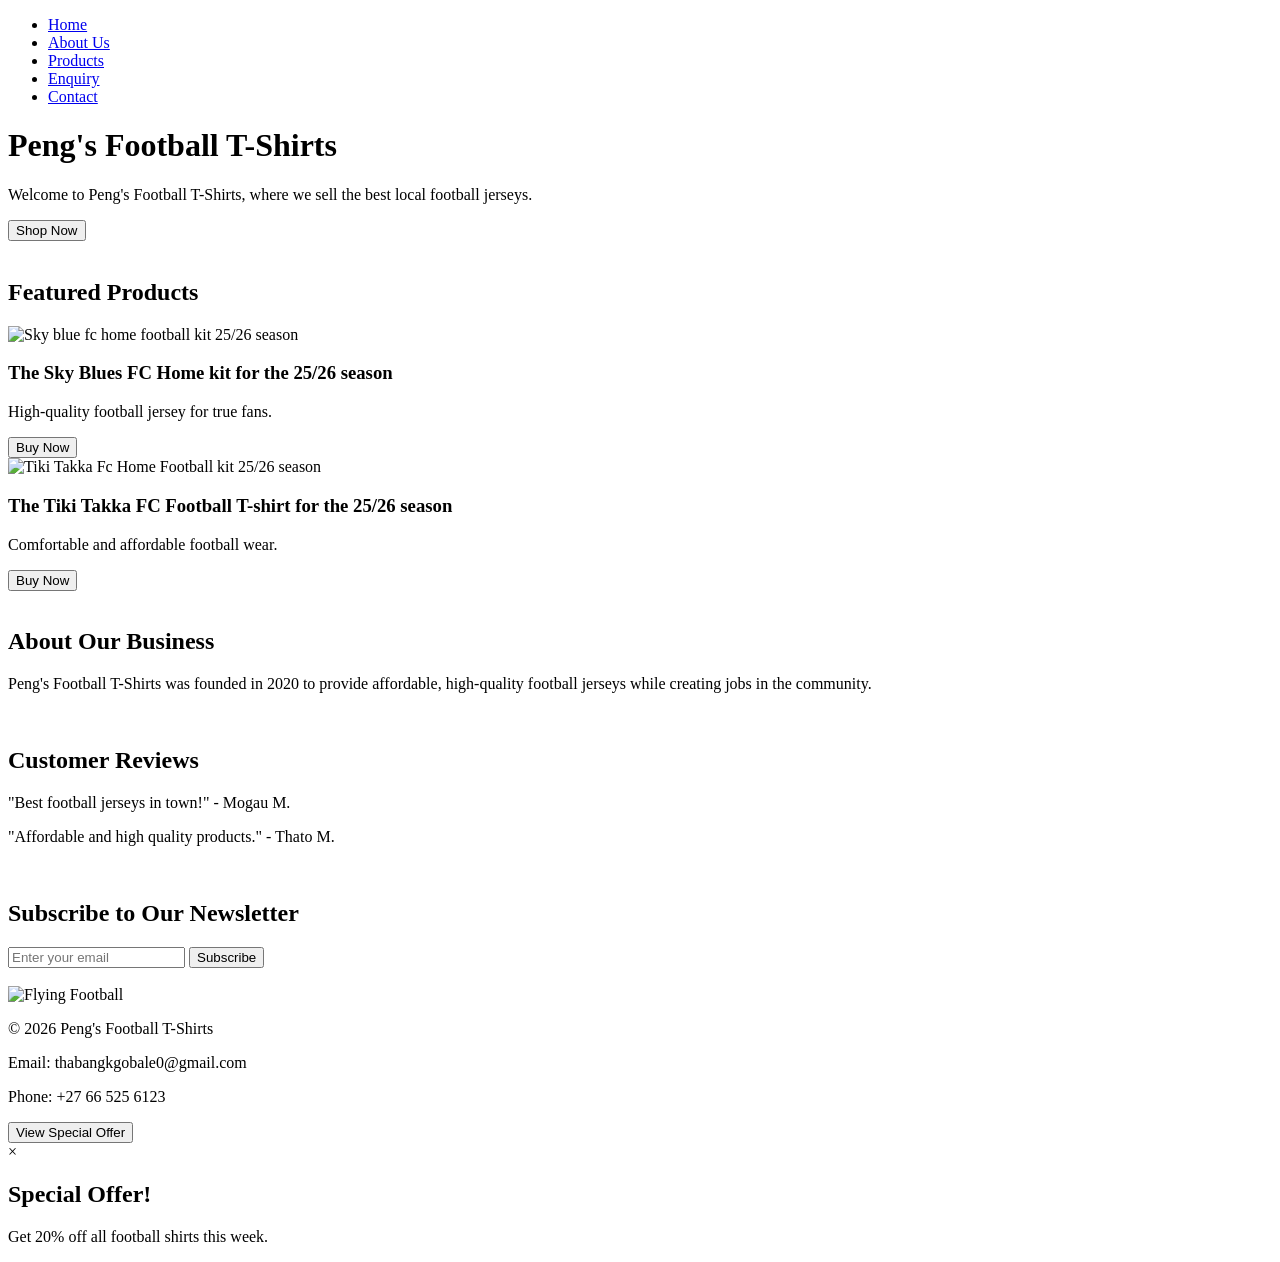
==== docs/Index.html @ f7e23279 "index.html: moved all html files to docs" ====
<!DOCTYPE html>
<html lang="en">

<head>

    <meta charset="UTF-8">

    <!-- SEO: Mobile friendly -->
    <meta name="viewport" content="width=device-width, initial-scale=1.0">

    <!-- SEO: Page description -->
    <meta name="description" content="Buy affordable, high-quality custom football T-shirts in South Africa. Peng Football T-Shirts offers stylish kits, fast delivery, and great prices.">

    <!-- SEO: Unique title -->
    <title>Peng Football T-Shirts | Affordable Custom Football Kits South Africa</title>

    <!-- CSS -->
    <link rel="stylesheet" href="css/style.css">

    <!-- JS -->
    <script src="js/index.js" defer></script>

</head>
<body>

    <!-- Navigation menu -->
    <nav>

        <ul>

            <li><a href="index.html">Home</a></li>

            <li><a href="about.html">About Us</a></li>

            <li><a href="products.html">Products</a></li>

            <li><a href="enquiry.html">Enquiry</a></li>

            <li><a href="contact.html">Contact</a></li>

        </ul>

    </nav>

    <!-- Hero section -->
    <div class="hero">

        <!-- Main website heading -->
        <h1>Peng's Football T-Shirts</h1>

        <!-- Business slogan -->
        <p>
            Welcome to Peng's Football T-Shirts,
            where we sell the best local football jerseys.
        </p>

        <!-- Shop button -->
        <button>Shop Now</button>

    </div>

    <br>

    <!-- Featured products section -->
    <section>

        <h2>Featured Products</h2>

        <!-- Product card 1 -->
        <div class="product-card">

            <img src="images/assets/Football kit 3.png"
                 width="200"
                 alt="Sky blue fc home football kit 25/26 season">

            <h3>The Sky Blues FC Home kit for the 25/26 season</h3>

            <p>High-quality football jersey for true fans.</p>

            <button>Buy Now</button>

        </div>

        <!-- Product card 2 -->
        <div class="product-card">

            <img src="images/assets/footbal shirt 1.png"
                 width="200"
                 alt="Tiki Takka Fc Home Football kit 25/26 season">

            <h3>The Tiki Takka FC Football T-shirt for the 25/26 season</h3>

            <p>Comfortable and affordable football wear.</p>

            <button>Buy Now</button>

        </div>

    </section>

    <br>

    <!-- About section -->
    <section>

        <h2>About Our Business</h2>

        <p>
            Peng's Football T-Shirts was founded in 2020
            to provide affordable, high-quality football
            jerseys while creating jobs in the community.
        </p>

    </section>

    <br>

    <!-- Customer reviews -->
    <section>

        <h2>Customer Reviews</h2>

        <p>
            "Best football jerseys in town!"
            - Mogau M.
        </p>

        <p>
            "Affordable and high quality products."
            - Thato M.
        </p>

    </section>

    <br>

    <!-- Newsletter section -->
    <section>

        <h2>Subscribe to Our Newsletter</h2>

        <input type="email"
               placeholder="Enter your email">

        <button>Subscribe</button>

    </section>

    <br>

    <!-- Decorative football image -->
    <img src="images/assets/vecteezy_soccer-ball-png-with-ai-generated_26772408.png"
     class="ball"
     alt="Flying Football">
    <!-- Footer -->
    <footer>

        <p>&copy; 2026 Peng's Football T-Shirts</p>

        <p>Email: thabangkgobale0@gmail.com</p>

        <p>Phone: +27 66 525 6123</p>

    </footer>
    <button id="openModal">View Special Offer</button>

<div id="myModal" class="modal">

    <div class="modal-content">

        <span class="close">&times;</span>

        <h2>Special Offer!</h2>

        <p>Get 20% off all football shirts this week.</p>

    </div>

</div>
  <script src="js/main.js"></script>
</body>
</html>
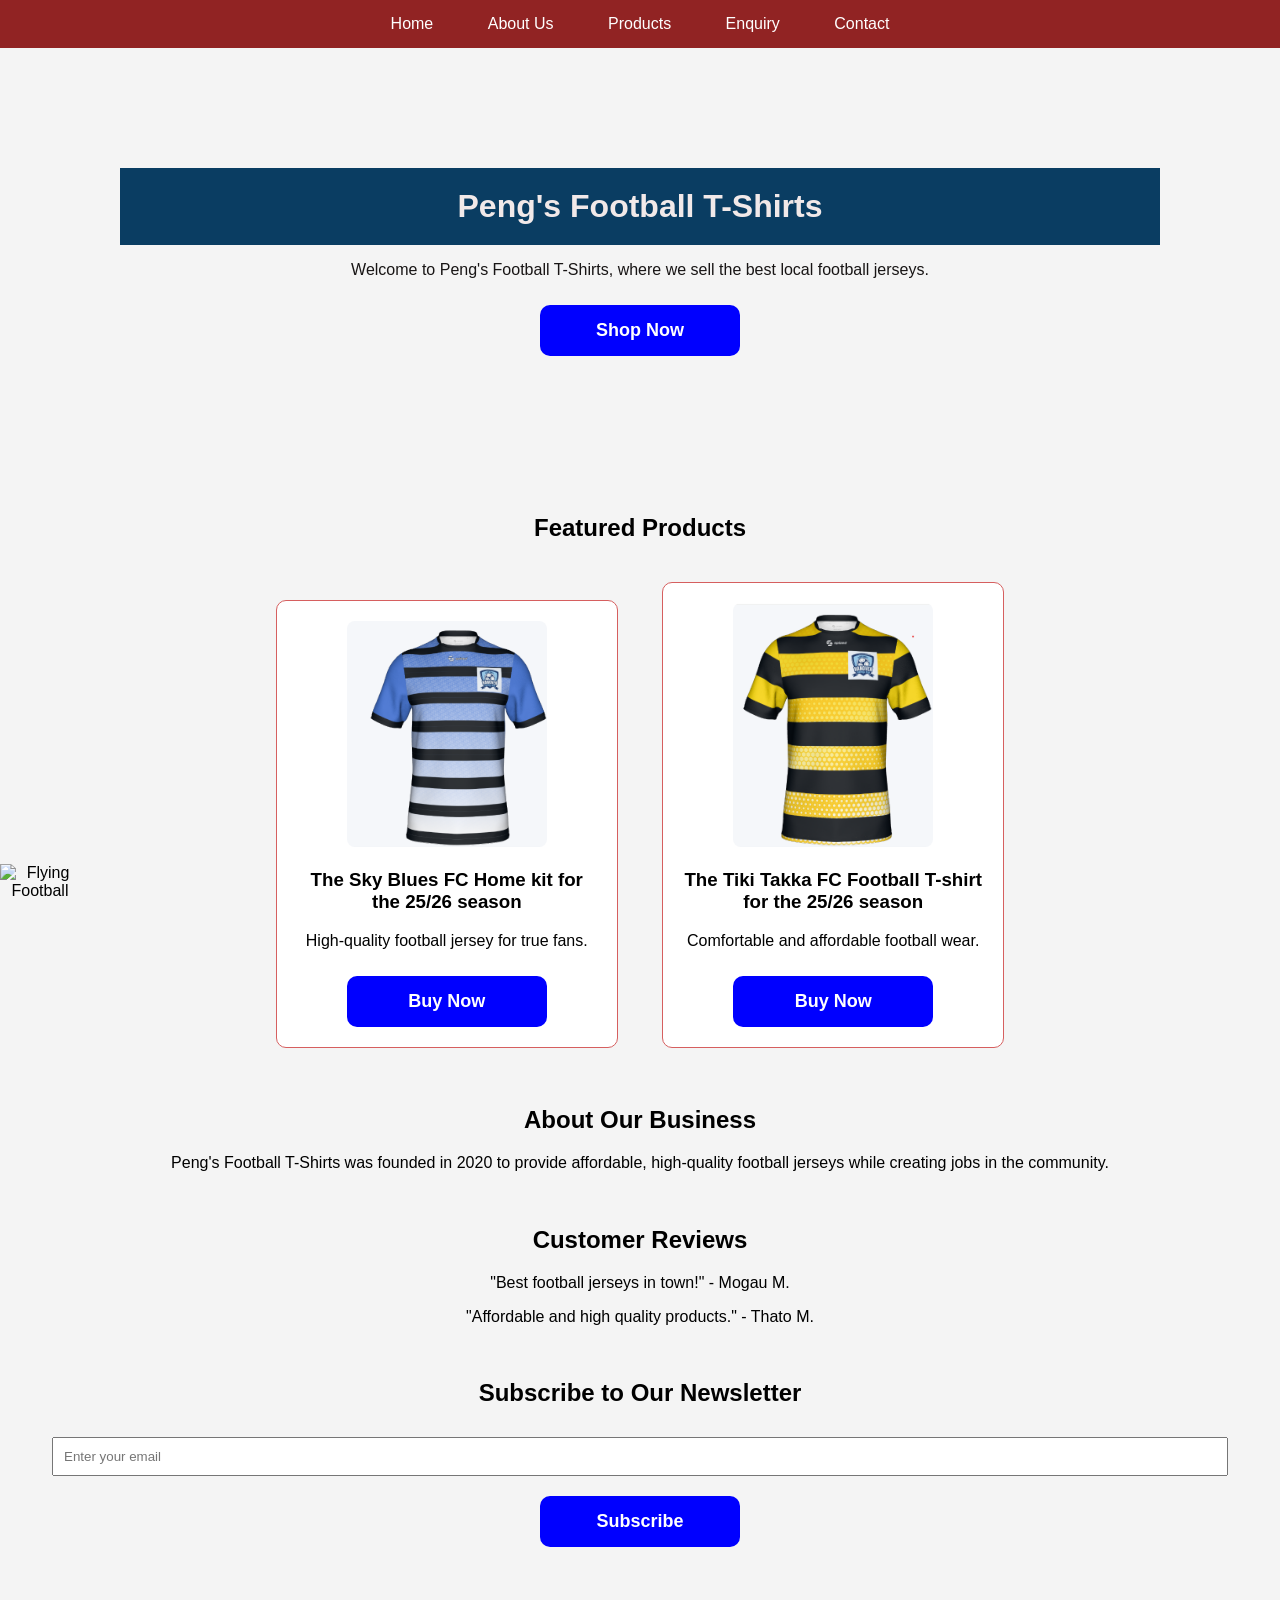
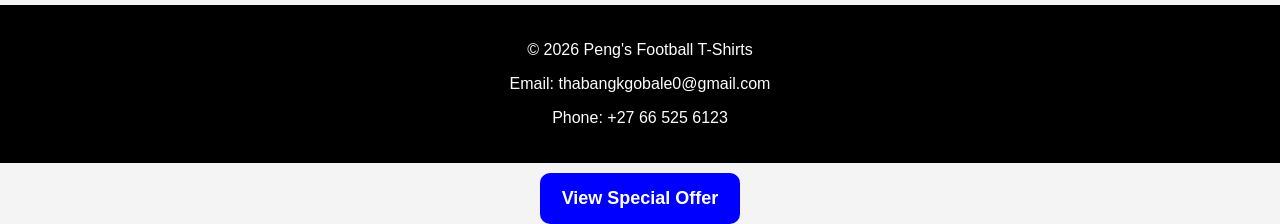
==== commit e13b1145: "update: i have moved all the files to doc folder" ====
--- a/docs/Index.html
+++ b/docs/Index.html
@@ -16,7 +16,6 @@
 
     <!-- CSS -->
     <link rel="stylesheet" href="css/style.css">
-
     <!-- JS -->
     <script src="js/index.js" defer></script>
 
--- a/docs/css/style.css
+++ b/docs/css/style.css
@@ -0,0 +1,343 @@
+body{
+    font-family: Arial, sans-serif;
+    margin: 0;
+    background-color: #f4f4f4;
+    text-align: center;
+}
+
+/* HEADER TITLE */
+
+h1{
+    background-color: #0a3d62;
+    color: rgb(241, 233, 233);
+    padding: 20px;
+    margin: 0;
+}
+
+/* HERO BANNER */
+
+.hero{
+    background-image: url("FOOTBALL KITS/banner.png");
+    background-size: cover;
+    background-position: center;
+    color: rgb(24, 21, 21);
+    padding: 120px;
+}
+
+/* NAVIGATION BAR */
+
+ul{
+    list-style: none;
+    background: #912323;
+    padding: 0;
+    margin: 0;
+}
+
+ul li{
+    display: inline-block;
+}
+
+ul li a{
+    display: block;
+    padding: 15px 25px;
+    color: white;
+    text-decoration: none;
+}
+
+/* Navigation hover effect */
+
+ul li a:hover{
+    background: #ae27a7;
+}
+
+/* PRODUCT CARDS */
+
+.product-card{
+    border: 1px solid #d65f5f;
+    padding: 20px;
+    width: 220px;
+    display: inline-block;
+    margin: 20px;
+    border-radius: 10px;
+    background: white;
+    transition: 0.3s;
+}
+
+/* PRODUCT IMAGES */
+
+.product-card img{
+    width: 200px;
+    border-radius: 8px;
+}
+
+/* PRODUCT HOVER EFFECT */
+
+.product-card:hover{
+    transform: scale(1.05);
+    box-shadow: 0px 5px 15px gray;
+}
+
+/* BUTTON STYLE */
+
+button{
+    background: #27ae60;
+    color: white;
+    border: none;
+    padding: 10px 15px;
+    margin-top: 10px;
+    cursor: pointer;
+    border-radius: 5px;
+}
+
+/* Button hover effect */
+
+button:hover{
+    background: #1e8449;
+}
+
+/* SIZE SELECT BOX */
+
+select{
+    padding: 5px;
+    margin-top: 10px;
+}
+
+/* NUMBER INPUT FIELD */
+
+input[type="number"]{
+    width: 50px;
+    padding: 5px;
+    margin-top: 10px;
+}
+
+/* CONTACT FORM */
+
+form{
+    background: rgba(12, 1, 1, 0.13);
+    padding: 20px;
+    width: 300px;
+    margin: auto;
+    border-radius: 10px;
+    box-shadow: 0px 0px 10px gray;
+}
+
+/* INPUT FIELDS */
+
+input,
+textarea{
+    width: 90%;
+    padding: 10px;
+    margin: 10px 0;
+}
+
+/* FOOTER */
+
+footer{
+    background: black;
+    color: white;
+    padding: 20px;
+    margin-top: 40px;
+}
+
+/* WEBSITE LOGO */
+
+.logo{
+    font-size: 24px;
+    font-weight: bold;
+    color: rgb(255, 255, 255);
+    padding: 10px;
+}
+
+/* ANIMATED FOOTBALL */
+
+.ball{
+    width: 80px;
+    position: fixed;
+    bottom: 0;
+    left: 0;
+    animation: bounceBall 6s linear infinite;
+}
+
+/* FOOTBALL ANIMATION */
+
+@keyframes bounceBall{
+
+    0%{
+        left: 0;
+        bottom: 0;
+        transform: rotate(0deg);
+    }
+
+    25%{
+        left: 40%;
+        bottom: 200px;
+        transform: rotate(180deg);
+    }
+
+    50%{
+        left: 80%;
+        bottom: 0;
+        transform: rotate(360deg);
+    }
+
+    75%{
+        left: 40%;
+        bottom: 200px;
+        transform: rotate(540deg);
+    }
+
+    100%{
+        left: 0;
+        bottom: 0;
+        transform: rotate(720deg);
+    }
+}
+
+/* GOOGLE MAPS IFRAME */
+
+.map-frame{
+    border: 0;
+}
+/* ALL BUTTONS */
+button {
+
+    width: 200px;
+    max-width: 100%;
+
+    padding: 15px;
+
+    border: none;
+    border-radius: 10px;
+
+    background-color: blue;
+    color: white;
+
+    font-size: 18px;
+    font-weight: bold;
+
+    cursor: pointer;
+
+    transition: 0.3s;
+}
+
+/* Hover effect */
+button:hover {
+
+    background-color: red;
+    transform: scale(1.05);
+}
+
+/* MOBILE RESPONSIVE */
+@media screen and (max-width: 768px) {
+
+    button {
+
+        width: 100%;
+
+        font-size: 20px;
+
+        padding: 18px;
+    }
+}
+/* =========================
+   MOBILE DEVICES
+========================= */
+@media screen and (max-width: 600px) {
+
+    nav ul {
+        flex-direction: column;
+        align-items: center;
+    }
+
+    .hero h1 {
+        font-size: 28px;
+    }
+
+    .hero p {
+        font-size: 16px;
+    }
+
+    .product-card {
+        width: 95%;
+    }
+
+    button {
+        width: 100%;
+        font-size: 18px;
+    }
+
+    input[type="email"] {
+        width: 100%;
+    }
+
+    .ball {
+        width: 100px;
+    }
+}
+
+/* =========================
+   TABLETS
+========================= */
+@media screen and (min-width: 601px) and (max-width: 992px) {
+
+    .product-card {
+        width: 70%;
+    }
+
+    .hero h1 {
+        font-size: 38px;
+    }
+
+    button {
+        width: 80%;
+    }
+}
+
+/* =========================
+   DESKTOP
+========================= */
+@media screen and (min-width: 993px) {
+
+    .product-card {
+        width: 300px;
+    }
+
+    button {
+        width: 200px;
+    }
+}
+#searchInput {
+    width: 100%;
+    padding: 12px;
+    margin-bottom: 20px;
+}
+
+.product {
+    padding: 15px;
+    margin: 10px 0;
+    border: 1px solid #ccc;
+}
+
+.modal {
+    display: none;
+    position: fixed;
+    left: 0;
+    top: 0;
+    width: 100%;
+    height: 100%;
+    background: rgba(0,0,0,0.7);
+}
+
+.modal-content {
+    background: white;
+    width: 50%;
+    margin: 10% auto;
+    padding: 20px;
+    text-align: center;
+}
+
+.close {
+    float: right;
+    cursor: pointer;
+    font-size: 28px;
+}
